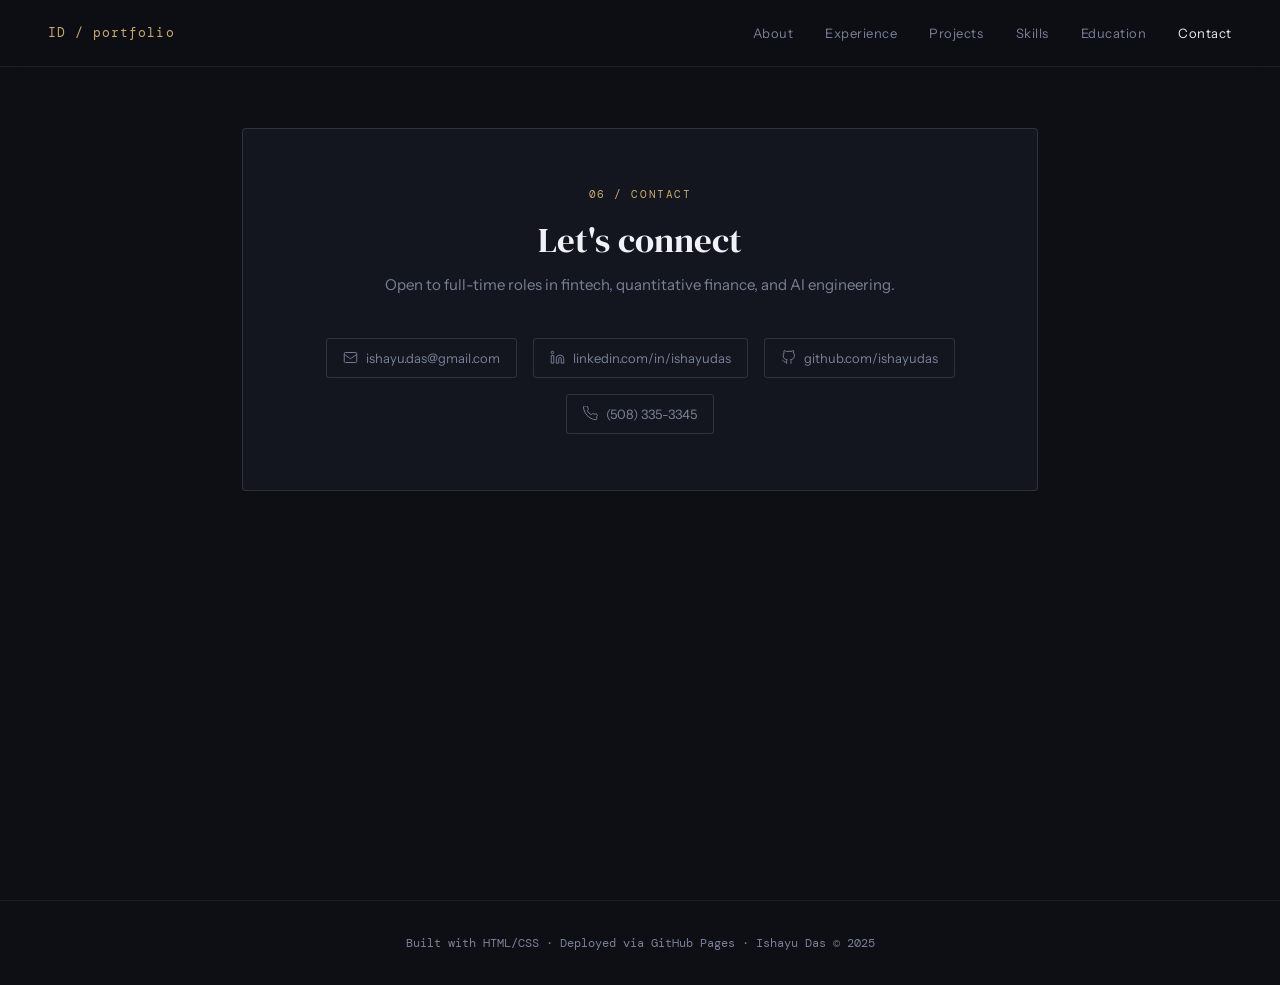
==== contact.html @ 6fb51a59 "Added Pages" ====
<!DOCTYPE html>
<html lang="en">
<head>
  <meta charset="UTF-8" />
  <meta name="viewport" content="width=device-width, initial-scale=1.0" />
  <title>Contact — Ishayu Das</title>
  <link rel="preconnect" href="https://fonts.googleapis.com" />
  <link rel="preconnect" href="https://fonts.gstatic.com" crossorigin />
  <link href="https://fonts.googleapis.com/css2?family=DM+Serif+Display:ital@0;1&family=DM+Mono:wght@400;500&family=Instrument+Sans:wght@400;500;600&display=swap" rel="stylesheet" />
  <link rel="stylesheet" href="style.css" />
</head>
<body>

  <section id="contact" class="page-section">
    <div class="container fade-in">
      <div class="contact-inner">
        <div class="section-label" style="text-align:center; margin-bottom:1rem;">06 / contact</div>
        <h2 style="margin-bottom:0.75rem;">Let's connect</h2>
        <p class="contact-sub">Open to full-time roles in fintech, quantitative finance, and AI engineering.</p>
        <div class="contact-links">
          <a href="mailto:ishayu.das@gmail.com" class="contact-link">
            <svg viewBox="0 0 24 24" fill="none" stroke="currentColor" stroke-width="1.5"><rect x="2" y="4" width="20" height="16" rx="2"/><path d="M2 7l10 7 10-7"/></svg>
            ishayu.das@gmail.com
          </a>
          <a href="https://linkedin.com/in/ishayudas" target="_blank" class="contact-link">
            <svg viewBox="0 0 24 24" fill="none" stroke="currentColor" stroke-width="1.5"><path d="M16 8a6 6 0 016 6v7h-4v-7a2 2 0 00-2-2 2 2 0 00-2 2v7h-4v-7a6 6 0 016-6zM2 9h4v12H2z"/><circle cx="4" cy="4" r="2"/></svg>
            linkedin.com/in/ishayudas
          </a>
          <a href="https://github.com/ishayudas" target="_blank" class="contact-link">
            <svg viewBox="0 0 24 24" fill="none" stroke="currentColor" stroke-width="1.5"><path d="M9 19c-5 1.5-5-2.5-7-3m14 6v-3.87a3.37 3.37 0 00-.94-2.61c3.14-.35 6.44-1.54 6.44-7A5.44 5.44 0 0020 4.77 5.07 5.07 0 0019.91 1S18.73.65 16 2.48a13.38 13.38 0 00-7 0C6.27.65 5.09 1 5.09 1A5.07 5.07 0 005 4.77a5.44 5.44 0 00-1.5 3.78c0 5.42 3.3 6.61 6.44 7A3.37 3.37 0 009 18.13V22"/></svg>
            github.com/ishayudas
          </a>
          <a href="tel:5083353345" class="contact-link">
            <svg viewBox="0 0 24 24" fill="none" stroke="currentColor" stroke-width="1.5"><path d="M22 16.92v3a2 2 0 01-2.18 2 19.79 19.79 0 01-8.63-3.07A19.5 19.5 0 013.07 9.81 19.79 19.79 0 01.67 1.18 2 2 0 012.68 0h3a2 2 0 012 1.72c.127.96.361 1.903.7 2.81a2 2 0 01-.45 2.11L6.91 7.61a16 16 0 006.29 6.29l1.02-1.02a2 2 0 012.11-.45c.907.339 1.85.573 2.81.7A2 2 0 0122 16.92z"/></svg>
            (508) 335-3345
          </a>
        </div>
      </div>
    </div>
  </section>

  <script src="nav.js"></script>
</body>
</html>
---- style.css ----
*, *::before, *::after { box-sizing: border-box; margin: 0; padding: 0; }

:root {
  --bg: #0d0f14;
  --bg2: #13161e;
  --bg3: #1a1e28;
  --border: rgba(255,255,255,0.07);
  --border2: rgba(255,255,255,0.12);
  --text: #e8eaf0;
  --muted: #7a8099;
  --accent: #c8a96e;
  --accent2: #4f8ef7;
  --tag-bg: rgba(79,142,247,0.1);
  --tag-text: #7eb3fb;
  --serif: 'DM Serif Display', Georgia, serif;
  --sans: 'Instrument Sans', sans-serif;
  --mono: 'DM Mono', monospace;
}

html { scroll-behavior: smooth; }

body {
  background: var(--bg);
  color: var(--text);
  font-family: var(--sans);
  font-size: 16px;
  line-height: 1.7;
  -webkit-font-smoothing: antialiased;
}

/* ── NAV ── */
nav {
  position: fixed;
  top: 0; left: 0; right: 0;
  z-index: 100;
  display: flex;
  align-items: center;
  justify-content: space-between;
  padding: 1.2rem 3rem;
  background: rgba(13,15,20,0.85);
  backdrop-filter: blur(12px);
  border-bottom: 0.5px solid var(--border);
}
.nav-logo {
  font-family: var(--mono);
  font-size: 13px;
  color: var(--accent);
  letter-spacing: 0.08em;
  text-decoration: none;
}
.nav-links { display: flex; gap: 2rem; list-style: none; }
.nav-links a {
  font-size: 13px;
  color: var(--muted);
  text-decoration: none;
  letter-spacing: 0.04em;
  transition: color 0.2s;
}
.nav-links a:hover,
.nav-links a.active { color: var(--text); }

/* ── LAYOUT ── */
.page-section {
  padding: 8rem 0 5rem;
  min-height: 100vh;
}
.container { max-width: 860px; margin: 0 auto; padding: 0 2rem; }

/* ── SECTION LABELS & HEADINGS ── */
.section-label {
  font-family: var(--mono);
  font-size: 11px;
  letter-spacing: 0.14em;
  text-transform: uppercase;
  color: var(--accent);
  margin-bottom: 0.75rem;
}
h1 {
  font-family: var(--serif);
  font-size: clamp(2.8rem, 6vw, 4.5rem);
  font-weight: 400;
  line-height: 1.08;
  color: #f0f2f8;
  margin-bottom: 1.5rem;
}
h1 em { font-style: italic; color: var(--accent); }
h2 {
  font-family: var(--serif);
  font-size: 2.2rem;
  font-weight: 400;
  color: #f0f2f8;
  margin-bottom: 3rem;
  line-height: 1.15;
}

/* ── BUTTONS ── */
.btn {
  display: inline-flex;
  align-items: center;
  gap: 8px;
  font-family: var(--sans);
  font-size: 13px;
  font-weight: 500;
  letter-spacing: 0.04em;
  padding: 10px 22px;
  border-radius: 3px;
  text-decoration: none;
  transition: all 0.2s;
  cursor: pointer;
  border: none;
}
.btn-primary { background: var(--accent); color: #0d0f14; }
.btn-primary:hover { background: #d9bc85; }
.btn-ghost { background: transparent; color: var(--text); border: 0.5px solid var(--border2); }
.btn-ghost:hover { background: var(--bg3); border-color: rgba(255,255,255,0.2); }

/* ── TAGS & BADGES ── */
.tag {
  font-family: var(--mono);
  font-size: 11px;
  padding: 3px 9px;
  background: var(--tag-bg);
  color: var(--tag-text);
  border-radius: 2px;
  letter-spacing: 0.04em;
}
.tag-row { display: flex; flex-wrap: wrap; gap: 6px; }
.badge { font-size: 11.5px; padding: 3px 10px; border-radius: 2px; font-weight: 500; }
.badge-gold { background: rgba(200,169,110,0.12); color: var(--accent); }
.badge-blue { background: var(--tag-bg); color: var(--tag-text); }

/* ── FOOTER ── */
footer {
  padding: 2rem;
  text-align: center;
  border-top: 0.5px solid var(--border);
  font-family: var(--mono);
  font-size: 12px;
  color: var(--muted);
}

/* ── FADE IN ── */
.fade-in { opacity: 0; transform: translateY(20px); transition: opacity 0.6s ease, transform 0.6s ease; }
.fade-in.visible { opacity: 1; transform: translateY(0); }

/* ── HERO ── */
#hero {
  min-height: 100vh;
  display: flex;
  align-items: center;
  padding-top: 6rem;
  position: relative;
  overflow: hidden;
}
#hero::before {
  content: '';
  position: absolute;
  top: -200px; right: -200px;
  width: 700px; height: 700px;
  background: radial-gradient(circle, rgba(79,142,247,0.06) 0%, transparent 60%);
  pointer-events: none;
}
.hero-tag {
  display: inline-block;
  font-family: var(--mono);
  font-size: 12px;
  color: var(--accent);
  letter-spacing: 0.12em;
  text-transform: uppercase;
  border: 0.5px solid rgba(200,169,110,0.3);
  padding: 4px 12px;
  border-radius: 2px;
  margin-bottom: 1.5rem;
}
.hero-sub {
  font-size: 17px;
  color: var(--muted);
  max-width: 520px;
  line-height: 1.65;
  margin-bottom: 2.5rem;
}
.hero-links { display: flex; gap: 1rem; flex-wrap: wrap; }
.hero-stats {
  display: flex;
  gap: 2.5rem;
  margin-top: 3.5rem;
  padding-top: 2.5rem;
  border-top: 0.5px solid var(--border);
}
.stat-num { font-family: var(--mono); font-size: 1.6rem; color: var(--accent); font-weight: 500; }
.stat-label { font-size: 12px; color: var(--muted); letter-spacing: 0.04em; margin-top: 2px; }

/* ── ABOUT ── */
#about { background: var(--bg2); }
.about-grid { display: grid; grid-template-columns: 1fr 1fr; gap: 4rem; align-items: start; }
.about-text p { color: var(--muted); font-size: 15.5px; line-height: 1.8; margin-bottom: 1rem; }
.about-text p span { color: var(--text); }
.cert-list { list-style: none; }
.cert-list li {
  display: flex;
  align-items: flex-start;
  gap: 10px;
  padding: 12px 0;
  border-bottom: 0.5px solid var(--border);
  font-size: 13.5px;
  color: var(--muted);
}
.cert-list li:last-child { border-bottom: none; }
.cert-dot { width: 6px; height: 6px; border-radius: 50%; background: var(--accent); margin-top: 8px; flex-shrink: 0; }
.cert-name { color: var(--text); font-size: 13.5px; }
.cert-issuer { font-size: 12px; color: var(--muted); margin-top: 1px; }

/* ── EXPERIENCE ── */
#experience { background: var(--bg); }
.timeline { position: relative; }
.timeline::before {
  content: '';
  position: absolute;
  left: 0; top: 8px; bottom: 0;
  width: 0.5px;
  background: var(--border2);
}
.job { padding-left: 2rem; padding-bottom: 3rem; position: relative; }
.job:last-child { padding-bottom: 0; }
.job::before {
  content: '';
  position: absolute;
  left: -4px; top: 8px;
  width: 9px; height: 9px;
  border-radius: 50%;
  background: var(--accent);
  border: 2px solid var(--bg);
}
.job-header {
  display: flex;
  justify-content: space-between;
  align-items: flex-start;
  flex-wrap: wrap;
  gap: 4px;
  margin-bottom: 0.3rem;
}
.job-title { font-size: 16px; font-weight: 600; color: var(--text); }
.job-date { font-family: var(--mono); font-size: 12px; color: var(--muted); letter-spacing: 0.04em; }
.job-company { font-size: 13px; color: var(--accent2); margin-bottom: 0.8rem; font-weight: 500; }
.job-bullets { list-style: none; }
.job-bullets li {
  font-size: 14px;
  color: var(--muted);
  padding: 3px 0 3px 14px;
  position: relative;
  line-height: 1.6;
}
.job-bullets li::before { content: '—'; position: absolute; left: 0; color: var(--border2); font-size: 12px; }

/* ── PROJECTS ── */
#projects { background: var(--bg2); }
.projects-grid {
  display: grid;
  grid-template-columns: 1fr 1fr;
  gap: 1px;
  background: var(--border);
  border: 0.5px solid var(--border);
  border-radius: 4px;
  overflow: hidden;
}
.project-card { background: var(--bg2); padding: 2rem; transition: background 0.2s; }
.project-card:hover { background: var(--bg3); }
.project-card.full { grid-column: 1 / -1; }
.project-num { font-family: var(--mono); font-size: 11px; color: var(--muted); letter-spacing: 0.1em; margin-bottom: 0.75rem; }
.project-name { font-size: 16px; font-weight: 600; color: var(--text); margin-bottom: 0.5rem; }
.project-desc { font-size: 13.5px; color: var(--muted); line-height: 1.65; margin-bottom: 1.25rem; }

/* ── SKILLS ── */
#skills { background: var(--bg); }
.skills-grid { display: grid; grid-template-columns: repeat(3, 1fr); gap: 1.5rem; }
.skill-group { background: var(--bg2); border: 0.5px solid var(--border); border-radius: 4px; padding: 1.5rem; }
.skill-group-label { font-family: var(--mono); font-size: 11px; color: var(--accent); letter-spacing: 0.1em; text-transform: uppercase; margin-bottom: 1rem; }
.skill-pills { display: flex; flex-wrap: wrap; gap: 6px; }
.skill-pill { font-size: 12.5px; padding: 4px 10px; background: rgba(255,255,255,0.04); border: 0.5px solid var(--border2); border-radius: 2px; color: var(--text); }

/* ── EDUCATION ── */
#education { background: var(--bg2); }
.edu-card {
  background: var(--bg3);
  border: 0.5px solid var(--border2);
  border-radius: 4px;
  padding: 2rem 2.5rem;
  display: flex;
  justify-content: space-between;
  align-items: flex-start;
  flex-wrap: wrap;
  gap: 1rem;
  margin-bottom: 1rem;
}
.edu-school { font-family: var(--serif); font-size: 1.2rem; font-weight: 400; color: #f0f2f8; margin-bottom: 0.25rem; }
.edu-degree { font-size: 14px; color: var(--muted); margin-bottom: 0.5rem; }
.edu-badges { display: flex; flex-wrap: wrap; gap: 6px; margin-top: 0.5rem; }
.edu-date { font-family: var(--mono); font-size: 12px; color: var(--muted); white-space: nowrap; }

/* ── CONTACT ── */
#contact { background: var(--bg); }
.contact-inner {
  border: 0.5px solid var(--border2);
  border-radius: 4px;
  padding: 3.5rem;
  text-align: center;
  background: var(--bg2);
}
.contact-sub { color: var(--muted); font-size: 15px; margin-bottom: 2.5rem; }
.contact-links { display: flex; justify-content: center; flex-wrap: wrap; gap: 1rem; }
.contact-link {
  display: flex;
  align-items: center;
  gap: 8px;
  font-size: 13px;
  color: var(--muted);
  text-decoration: none;
  padding: 8px 16px;
  border: 0.5px solid var(--border2);
  border-radius: 3px;
  transition: all 0.2s;
}
.contact-link:hover { color: var(--text); border-color: rgba(255,255,255,0.2); background: var(--bg3); }
.contact-link svg { width: 15px; height: 15px; flex-shrink: 0; }

/* ── RESPONSIVE ── */
@media (max-width: 680px) {
  nav { padding: 1rem 1.5rem; }
  .nav-links { display: none; }
  .about-grid { grid-template-columns: 1fr; gap: 2.5rem; }
  .projects-grid { grid-template-columns: 1fr; }
  .skills-grid { grid-template-columns: 1fr 1fr; }
  .hero-stats { flex-wrap: wrap; gap: 1.5rem; }
  .contact-inner { padding: 2rem 1.5rem; }
  h2 { font-size: 1.8rem; }
}
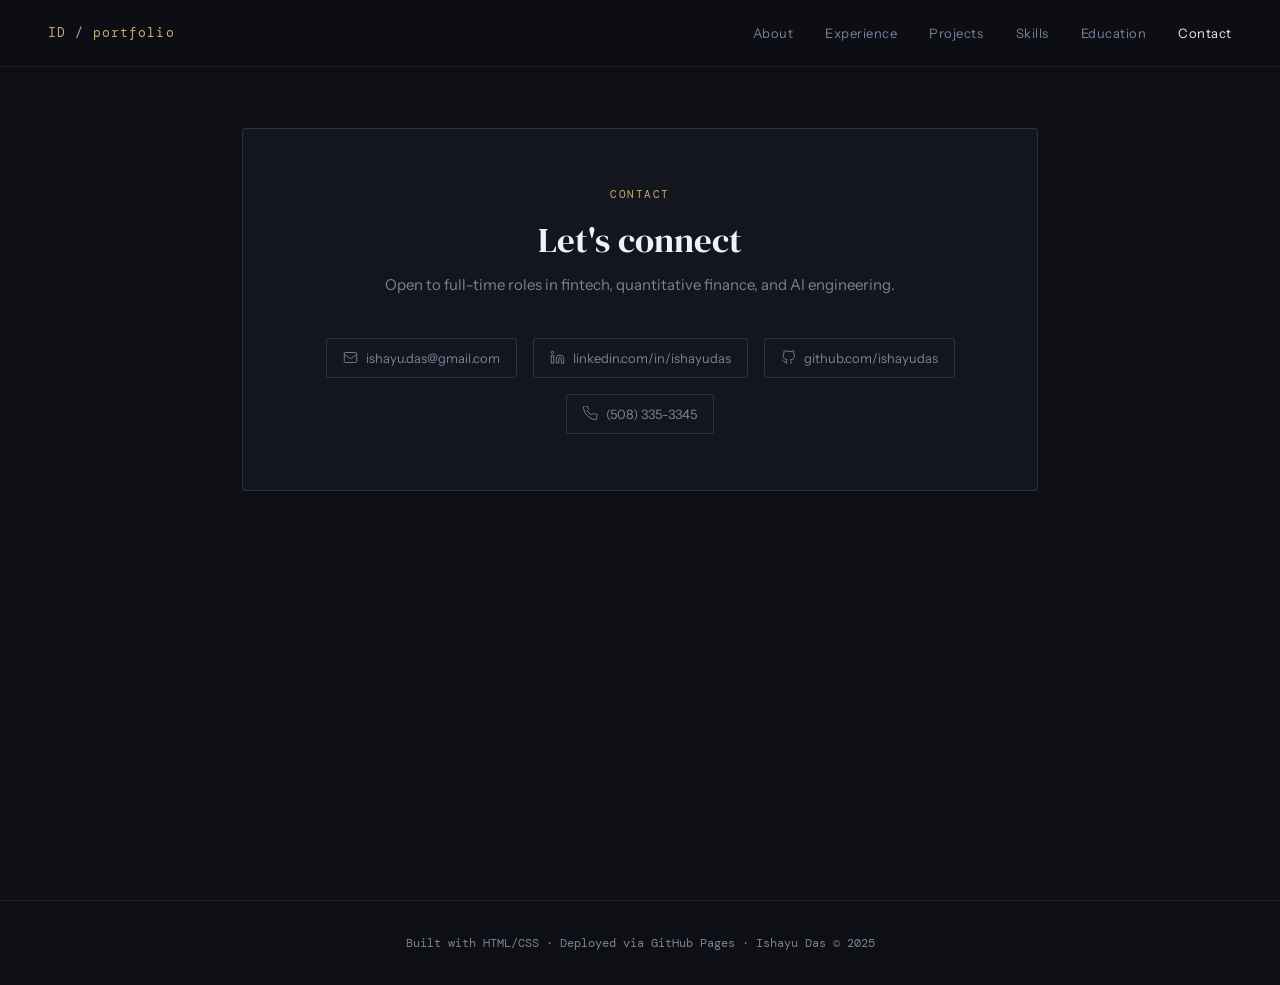
==== commit 26c151ed: "Contact + small changes" ====
--- a/contact.html
+++ b/contact.html
@@ -14,7 +14,7 @@
   <section id="contact" class="page-section">
     <div class="container fade-in">
       <div class="contact-inner">
-        <div class="section-label" style="text-align:center; margin-bottom:1rem;">06 / contact</div>
+        <div class="section-label" style="text-align:center; margin-bottom:1rem;">contact</div>
         <h2 style="margin-bottom:0.75rem;">Let's connect</h2>
         <p class="contact-sub">Open to full-time roles in fintech, quantitative finance, and AI engineering.</p>
         <div class="contact-links">
@@ -22,15 +22,15 @@
             <svg viewBox="0 0 24 24" fill="none" stroke="currentColor" stroke-width="1.5"><rect x="2" y="4" width="20" height="16" rx="2"/><path d="M2 7l10 7 10-7"/></svg>
             ishayu.das@gmail.com
           </a>
-          <a href="https://linkedin.com/in/ishayudas" target="_blank" class="contact-link">
+          <a href="linkedin.com/in/ishayu-das-88b687170/" target="_blank" class="contact-link">
             <svg viewBox="0 0 24 24" fill="none" stroke="currentColor" stroke-width="1.5"><path d="M16 8a6 6 0 016 6v7h-4v-7a2 2 0 00-2-2 2 2 0 00-2 2v7h-4v-7a6 6 0 016-6zM2 9h4v12H2z"/><circle cx="4" cy="4" r="2"/></svg>
             linkedin.com/in/ishayudas
           </a>
-          <a href="https://github.com/ishayudas" target="_blank" class="contact-link">
+          <a href="https://github.com/IshayuD" target="_blank" class="contact-link">
             <svg viewBox="0 0 24 24" fill="none" stroke="currentColor" stroke-width="1.5"><path d="M9 19c-5 1.5-5-2.5-7-3m14 6v-3.87a3.37 3.37 0 00-.94-2.61c3.14-.35 6.44-1.54 6.44-7A5.44 5.44 0 0020 4.77 5.07 5.07 0 0019.91 1S18.73.65 16 2.48a13.38 13.38 0 00-7 0C6.27.65 5.09 1 5.09 1A5.07 5.07 0 005 4.77a5.44 5.44 0 00-1.5 3.78c0 5.42 3.3 6.61 6.44 7A3.37 3.37 0 009 18.13V22"/></svg>
             github.com/ishayudas
           </a>
-          <a href="tel:5083353345" class="contact-link">
+          <a href="tel:(508)335-3345" class="contact-link">
             <svg viewBox="0 0 24 24" fill="none" stroke="currentColor" stroke-width="1.5"><path d="M22 16.92v3a2 2 0 01-2.18 2 19.79 19.79 0 01-8.63-3.07A19.5 19.5 0 013.07 9.81 19.79 19.79 0 01.67 1.18 2 2 0 012.68 0h3a2 2 0 012 1.72c.127.96.361 1.903.7 2.81a2 2 0 01-.45 2.11L6.91 7.61a16 16 0 006.29 6.29l1.02-1.02a2 2 0 012.11-.45c.907.339 1.85.573 2.81.7A2 2 0 0122 16.92z"/></svg>
             (508) 335-3345
           </a>
